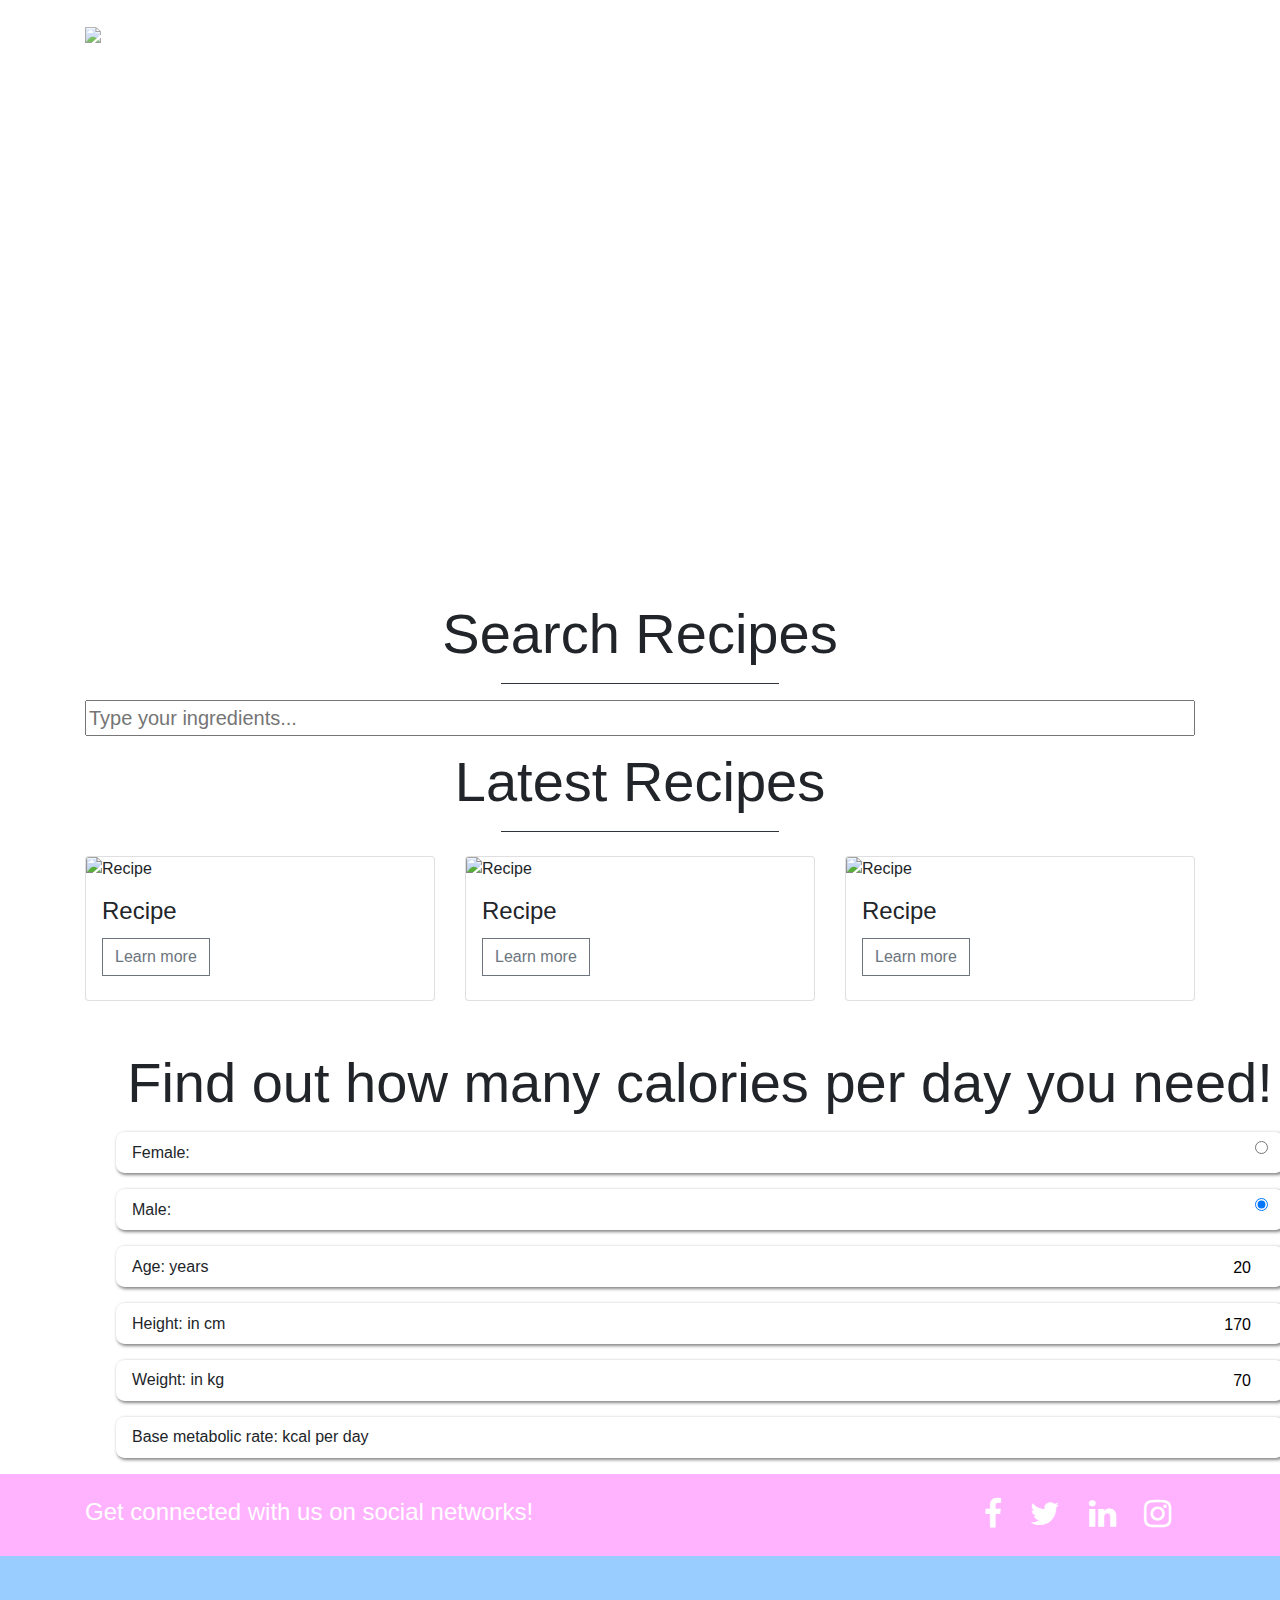
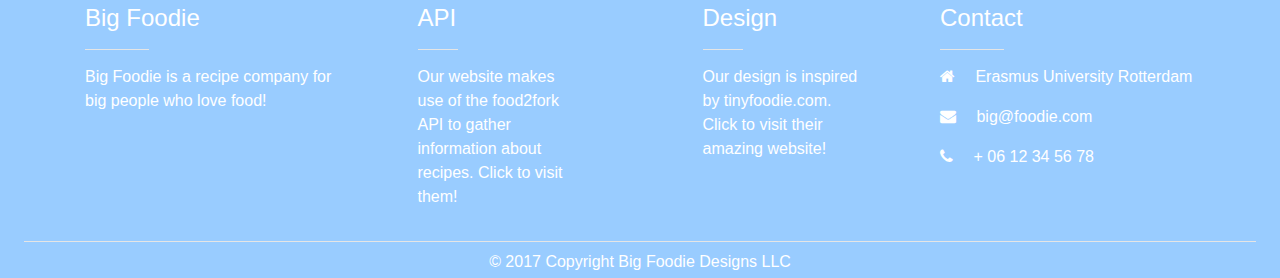
==== index.html @ 845ff768 "added some IDs" ====
<!doctype html>
<html lang="en">
  <head>
    <title>Bigfoodie</title>
    <!-- Required meta tags -->
    <meta charset="utf-8">
    <meta name="viewport" content="width=device-width, initial-scale=1, shrink-to-fit=no">

    <!-- Bootstrap CSS -->
    <link rel="stylesheet" href="https://maxcdn.bootstrapcdn.com/bootstrap/4.0.0-beta.2/css/bootstrap.min.css">
    <link href="group.css" rel="stylesheet">
    <link rel="icon" type="image/png" href="https://freeiconshop.com/wp-content/uploads/edd/food-outline.png"/>
    <link href='https://fonts.googleapis.com/css?family=Petit Formal Script' rel='stylesheet'>
    <link href='https://fonts.googleapis.com/css?family=Julius Sans One' rel='stylesheet'>
    <script   src="https://code.jquery.com/jquery-3.2.1.js"   integrity="sha256-DZAnKJ/6XZ9si04Hgrsxu/8s717jcIzLy3oi35EouyE="   crossorigin="anonymous"></script>
    <script src="https://cdnjs.cloudflare.com/ajax/libs/popper.js/1.12.3/umd/popper.min.js" integrity="sha384-vFJXuSJphROIrBnz7yo7oB41mKfc8JzQZiCq4NCceLEaO4IHwicKwpJf9c9IpFgh" crossorigin="anonymous"></script>
    <script src="https://maxcdn.bootstrapcdn.com/bootstrap/4.0.0-beta.2/js/bootstrap.min.js" integrity="sha384-alpBpkh1PFOepccYVYDB4do5UnbKysX5WZXm3XxPqe5iKTfUKjNkCk9SaVuEZflJ" crossorigin="anonymous"></script>
    <script src="javascript1.js"></script>
</head>

<body>
  <header id="sticky-header">
    <div class="main-menu-area">
      <div class="container">
        <div class="row">
          <div class="col-md-3">
            <div class="logo">
              <img src="https://cdn0.iconfinder.com/data/icons/kameleon-free-pack-rounded/110/Food-Dome-512.png">
              <a-href="#">BigFoodie</a>
            </div>
          </div>
        <div class="col-md-9">
          <div class="main-menu text-right">
            <nav>
              <ul class="navigation">
                <li><a href="#home">Home</a></li>
                <li><a href="#mix">Find your mix</a></li>
                <li><a href="explore.html">Explore</a></li>
                <li><a href="contacts_edit.html">Contact</a></li>
              </ul>
            </nav>
          </div>
        </div>
      </div>
    </div>
  </div>
  </header>

 <div class="view intro hm-purple-light" style="height: 600px;"></div>

 <div class="container pb-4" id="mix">
  <h3 class="display-4 text-center">Search Recipes</h3>
  <hr class="bg-dark w-25">
    <p class="lead text-center">
      <input type="text" id="searchform" name="search" placeholder="Type your ingredients...">
    </p>
 </div>

      <!-- Card -->
      <div class="container container mt-4 mb-5">
        <h3 class="display-4 text-center"> Latest Recipes </h3>
        <hr class="bg-dark mb-4 w-25">
        <div class="row">
            <div class="col-md-4">
                <div class="card">
                    <img class="card-img-top" id="card1img" src="https://dummyimage.com/350x250/c7c7c7/000.png" alt="Recipe">
                    <div class="card-block p-3">
                        <h4 class="card-title" id="card1name">Recipe</h4>
                        <a href="#" class="btn btn-outline-secondary rounded-0 mb-2" id="card1link">Learn more</a>
                    </div>
                </div>
            </div>
            <div class="col-md-4">
              <div class="card">
                  <img class="card-img-top" id="card2img" src="https://dummyimage.com/350x250/c7c7c7/000.png" alt="Recipe">
                  <div class="card-block p-3">
                      <h4 class="card-title" id="card2name">Recipe</h4>
                      <a href="#" class="btn btn-outline-secondary rounded-0 mb-2" id="card2link">Learn more</a>
                  </div>
              </div>
            </div>
            <div class="col-md-4">
              <div class="card">
                  <img class="card-img-top" id="card3img" src="https://dummyimage.com/350x250/c7c7c7/000.png" alt="Recipe">
                  <div class="card-block p-3">
                      <h4 class="card-title" id="card3name">Recipe</h4>
                      <a href="#" class="btn btn-outline-secondary rounded-0 mb-2" id="card3link">Learn more</a>
                  </div>
              </div>
            </div>
        </div>
    </div>

      <!-- Calories counter form -->
  <div class="counter">
   <h3 class="display-4 text-center"> Find out how many calories per day you need! </h3>
   <label>Female:
     <input id="female" type="radio" name="gender" onchange="calsPerDay()">
   </label>
  <label>Male:
    <input id="male" type="radio" name="gender" onchange="calsPerDay()" checked>
  </label>
  <label>Age:
    <input id="age" type="number" oninput="calsPerDay()" value="20">
  years
  </label>
  <label>Height:
    <input id="height" type="number" oninput="calsPerDay()" value="170">
  in cm
  </label>
  <label>Weight:
    <input id="weight" type="number" oninput="calsPerDay()" value="70">
  in kg
  </label>
  <label>
    Base metabolic rate: <span id="totalCals"></span> kcal per day
  </label>
</div>



      <!-- Footer -->
      <footer class="footer text-white">

          <!-- Social Icons -->
          <div id="socialmedia">
              <div class="container">
                  <div class="row py-4">
                      <div class="col-md-6 col-lg-7">
                          <h4 class="mb-0">Get connected with us on social networks!</h4>
                      </div>
                      <!-- These are the logos from Font Awesome, which can be found in the css-file -->
                      <div class="col-md-6 col-lg-5 text-right">
                          <a href="https://www.facebook.com"><i class="fa fa-facebook mr-lg-4 fa-2x"></i></a> <!-- mr-lg-4 is for nice looking spacing in a large browser, fa-2x is size of the logo -->
                          <a href="https://www.twitter.com"><i class="fa fa-twitter mr-lg-4 fa-2x"> </i></a>
                          <a href="https://www.linkedin.com"><i class="fa fa-linkedin mr-lg-4 fa-2x"> </i></a>
                          <a href="https://www.instagram.com"><i class="fa fa-instagram mr-lg-4 fa-2x"> </i></a>
                      </div>
                  </div>
              </div>
          </div>
          <!-- Social Icons -->

          <!-- Footer Links -->
          <div class="container pt-5 pb-2" id="footer">
              <div class="row">

                  <div class="col-md-3 col-lg-4 col-xl-3">
                      <h4>Big Foodie</h4>
                      <hr class="bg-white mb-2 mt-0 d-inline-block mx-auto w-25">
                      <p>
                          Big Foodie is a recipe company for big people who love food!
                      </p>
                  </div>

                  <div class="col-md-2 col-lg-2 col-xl-2 mx-auto">
                      <h4>API</h4>
                      <hr class="bg-white mb-2 mt-0 d-inline-block mx-auto w-25">
                      <p><a href="https://www.food2fork.com" class="text-white">Our website makes use of the food2fork API to gather information about recipes. Click to visit them!</a></p>

                  </div>

                  <div class="col-md-3 col-lg-2 col-xl-2 mx-auto">
                      <h4>Design</h4>
                      <hr class="bg-white mb-2 mt-0 d-inline-block mx-auto w-25">
                      <p><a href="https://www.tinyfoodie.com" class="text-white">Our design is inspired by tinyfoodie.com. Click to visit their amazing website!</a></p>
                  </div>

                  <div class="col-md-4 col-lg-3 col-xl-3">
                      <h4>Contact</h4>
                      <hr class="bg-white mb-2 mt-0 d-inline-block mx-auto w-25">
                      <p><i class="fa fa-home mr-3"></i> Erasmus University Rotterdam</p>
                      <p><i class="fa fa-envelope mr-3"></i> big@foodie.com</p>
                      <p><i class="fa fa-phone mr-3"></i> + 06 12 34 56 78</p>
                  </div>

              </div>
          </div>
          <!-- Footer Links-->

          <hr class="bg-white mx-4 mt-2 mb-1">

          <!-- Copyright-->
          <div class="container-fluid">
              <p class="text-center m-0 py-1">
                  © 2017 Copyright Big Foodie Designs LLC
              </p>
          </div>
          <!-- Copyright -->

      </footer>
      <!-- Footer -->

  <script src="https://code.jquery.com/jquery-3.2.1.js"></script>
  <script src="https://cdnjs.cloudflare.com/ajax/libs/popper.js/1.12.3/umd/popper.min.js"></script>
  <script src="https://maxcdn.bootstrapcdn.com/bootstrap/4.0.0-beta.2/js/bootstrap.min.js"></script>
  <script src="group.js"></script>
</body>
</html>
---- group.css ----
@import url('https://maxcdn.bootstrapcdn.com/font-awesome/4.6.0/css/font-awesome.min.css');

.view {
background: url("https://images.unsplash.com/photo-1486427944299-d1955d23e34d?auto=format&fit=crop&w=1050&q=60&ixid=dW5zcGxhc2guY29tOzs7Ozs%3D")no-repeat center center;
background-size: cover;
}


.top-nav-collapse {
background-color: #ffb5f6;
}

.navbar {
background-color: #ffb5f6;
}

#searchform {
  width: 100%;
}

#socialmedia {
  background-color: #ffb3ff;
}

.footer {
  background-color: #99ccff;
}

.fa {
  color: white;
}

header {
  left:0;
  position: absolute;
  top: 0;
  width: 100%;
  z-index: 11;
}

.logo {
margin-top: 25px;
transition: all 0.3s ease 0s;
font-family: 'Julius Sans One';font-size: 25px;
color: white
}

.logo img {
  width: 50px;
  height: auto;
  opacity: 0.8;
  margin-bottom: 15px;
}

.sticky .logo {
margin-top: 16px;
font-size: 25px;
color :black;
opacity: 0.8;
}

.sticky.logo a {
  color: #444444;
  display:inline-block;
  font-size: 30px;
  font-weight: 700;
  text-transform:uppercase;
}

.main-menu ul li{
  display: inline-block;
  font-family: 'Julius Sans One';font-size: 15px;
  margin-top: 20px;
}

.main-menu ul li:hover {
    background-color: #cceeff ;
    opacity: 0.9;
}

.main-menu ul li a{
  color: white ;
  display: block;
  font-weight: 700;
  padding: 30px 20px;
  text-transform: uppercase;
}

header.sticky {
  background: rgba(255, 255, 255, 0.5) none repeat scroll 0 0;
  position: fixed;
}

.sticky .main-menu ul li a{
  padding: 15px 20px;
  color: black;
  opacity: 0.9;
}

.searchbox_1{
background-color: #fffbf8;
padding:13px;
width:335px;
margin: 100px auto;
-webkit-box-sizing:border-box;
-moz-box-sizing:border-box;
box-sizing:border-box;
border-radius:6px;
-webkit-box-shadow:
0 2px 4px 0 rgba(72, 72, 72, 0.83),
0 10px 15px 0 rgba(126, 126, 126, 0.12),
0 -2px 6px 1px rgba(199, 199, 199, 0.55) inset,
0 2px 4px 2px rgba(255, 255, 255, 0.83) inset;
-moz-box-shadow:
0 2px 4px 0 rgba(72, 72, 72, 0.83),
0 10px 15px 0 rgba(126, 126, 126, 0.12),
0 -2px 6px 1px rgba(199, 199, 199, 0.55) inset,
0 2px 4px 2px rgba(255, 255, 255, 0.83) inset;
box-shadow:
0 2px 4px 0 rgba(72, 72, 72, 0.83),
0 10px 15px 0 rgba(126, 126, 126, 0.12),
0 -2px 6px 1px rgba(199, 199, 199, 0.55) inset,
0 2px 4px 2px rgba(255, 255, 255, 0.83) inset;
}
.search_1{
width:250px;
height:30px;
padding-left:15px;
border-radius:6px;
border:none;
color:#0F0D0D;;
font-weight:500;
background-color:#E2EFF7;;
-webkit-box-shadow:
0 -2px 2px 0 rgba(199, 199, 199, 0.55),
0 1px 1px 0 #fff,
0 2px 2px 1px #fafafa,
0 2px 4px 0 #b2b2b2 inset,
0 -1px 1px 0 #f2f2f2 inset,
0 15px 15px 0 rgba(41, 41, 41, 0.09) inset;
-moz-box-shadow:
0 -2px 2px 0 rgba(199, 199, 199, 0.55),
0 1px 1px 0 #fff,
0 2px 2px 1px #fafafa,
0 2px 4px 0 #b2b2b2 inset,
0 -1px 1px 0 #f2f2f2 inset,
0 15px 15px 0 rgba(41, 41, 41, 0.09) inset;
box-shadow:
0 -2px 2px 0 rgba(199, 199, 199, 0.55),
0 1px 1px 0 #fff,
0 2px 2px 1px #fafafa,
0 2px 4px 0 #b2b2b2 inset,
0 -1px 1px 0 #f2f2f2 inset,
0 15px 15px 0 rgba(41, 41, 41, 0.09) inset;
}
.submit_1{
width:35px;
height:30px;
background-image:url(img/search-btn.png);
background-repeat: no-repeat;
background-position: 17px 2px;
background-color:transparent;
-webkit-background-size:20px 20px;
background-size:20px 20px;
border:none;
cursor:pointer;
}
.search_1:focus{
outline:0;
}

label {
  display: block;
  box-shadow: 0.1em 0.1em 0.2em #888;
  margin: 1em;
  border-radius: 1ex;
  padding: 1ex 1em;
}
input[type=number] {
  text-align: right;
  border: none;
}
input {
  float: right;
}
span {
  font-weight: bold;
}
.counter {
  align-self: center;
  width: 1200px;
  margin-left: 100px;
}
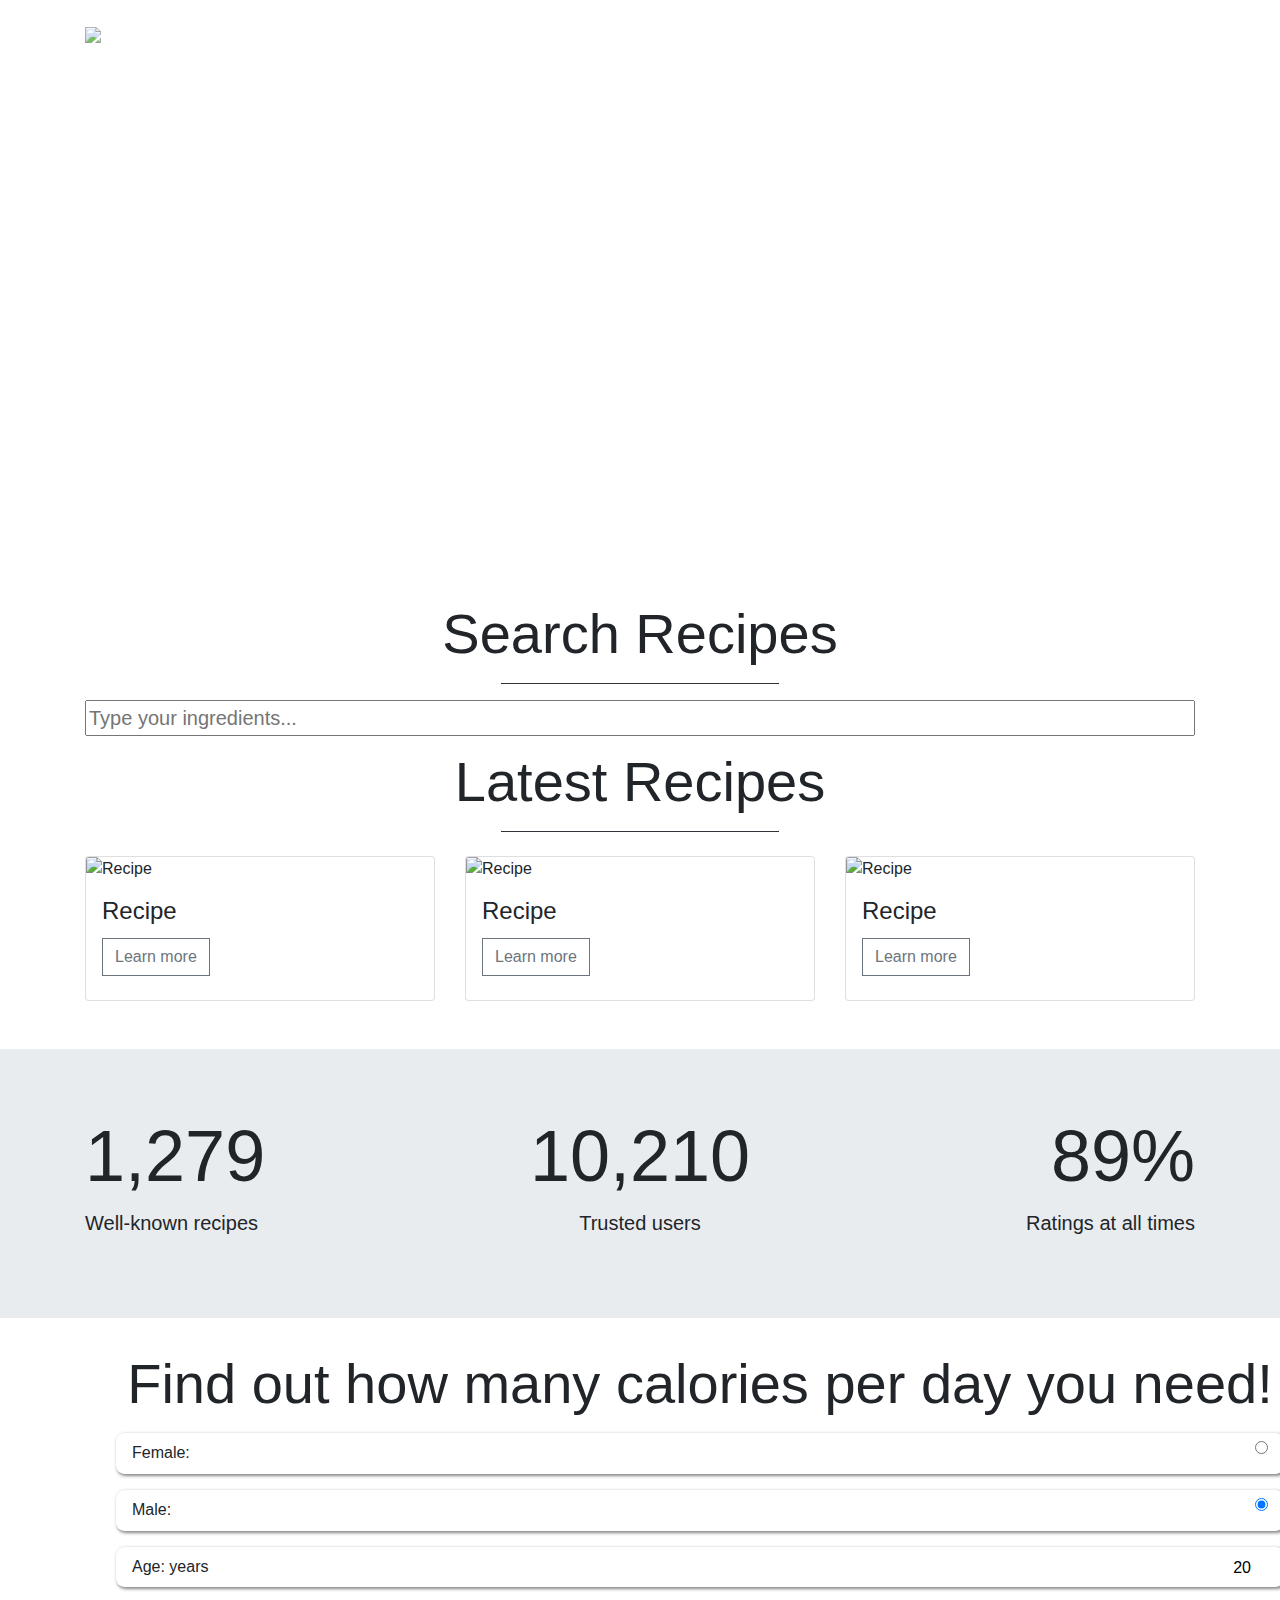
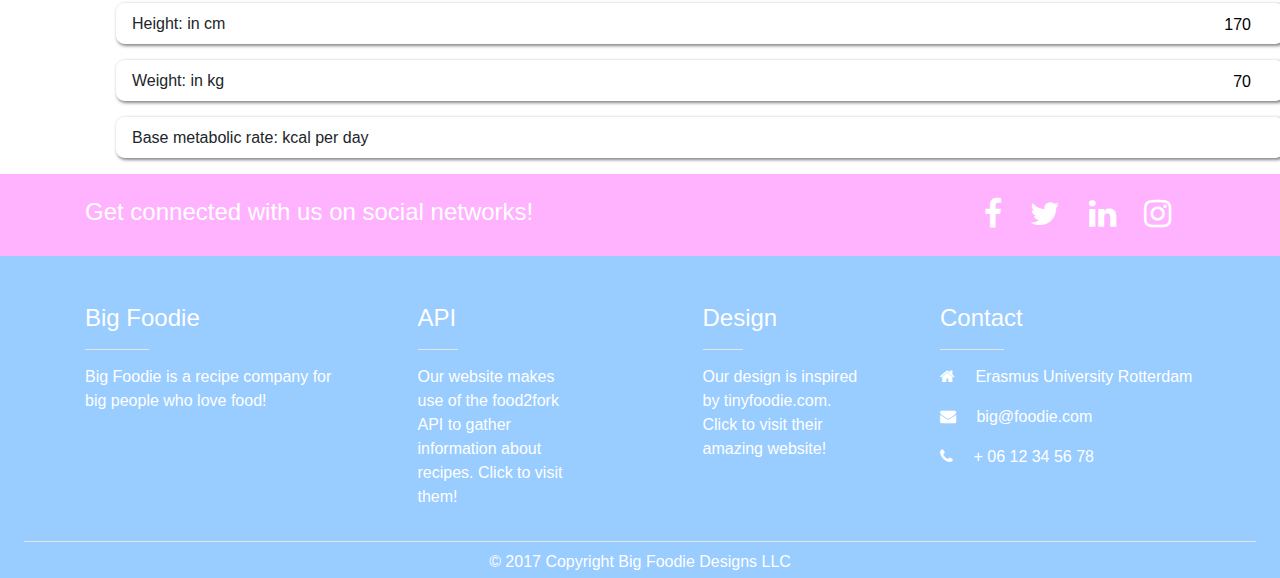
==== commit e1f08ce4: "added jumbotron" ====
--- a/index.html
+++ b/index.html
@@ -90,6 +90,29 @@
             </div>
         </div>
     </div>
+
+    <!--Jumbotron-->
+    <div id=jumbotron1>
+    <div class="jumbotron jumbotron-fluid" background="https://images.unsplash.com/photo-1499125650409-2c437d5cca77?auto=format&fit=crop&w=889&q=80&ixid=dW5zcGxhc2guY29tOzs7Ozs%3D">
+      <div class="container">
+      <div class="row">
+      <div class="col-md-4 text-left">
+        <h1 class="display-3">1,279</h1>
+        <p class="lead">Well-known recipes</p>
+      </div>
+      <div class="col-md-4 text-center">
+        <h1 class="display-3">10,210</h1>
+        <p class="lead">Trusted users</p>
+      </div>
+      <div class="col-md-4 text-right">
+        <h1 class="display-3">89%</h1>
+        <p class="lead">Ratings at all times</p>
+      </div>
+    </div>
+    </div>
+    </div>
+    </div>
+    <!--Jumbotron-->
 
       <!-- Calories counter form -->
   <div class="counter">
--- a/group.css
+++ b/group.css
@@ -191,3 +191,11 @@
   width: 1200px;
   margin-left: 100px;
 }
+
+.jumbotron {
+    background-image: url("https://orig00.deviantart.net/2a6c/f/2012/224/0/e/pink_and_blue_background_by_hay123lin-d5assw5.png");
+    background-repeat: no-repeat;
+   background-position: center;
+   -webkit-background-size: cover;
+   background-size: cover;
+}
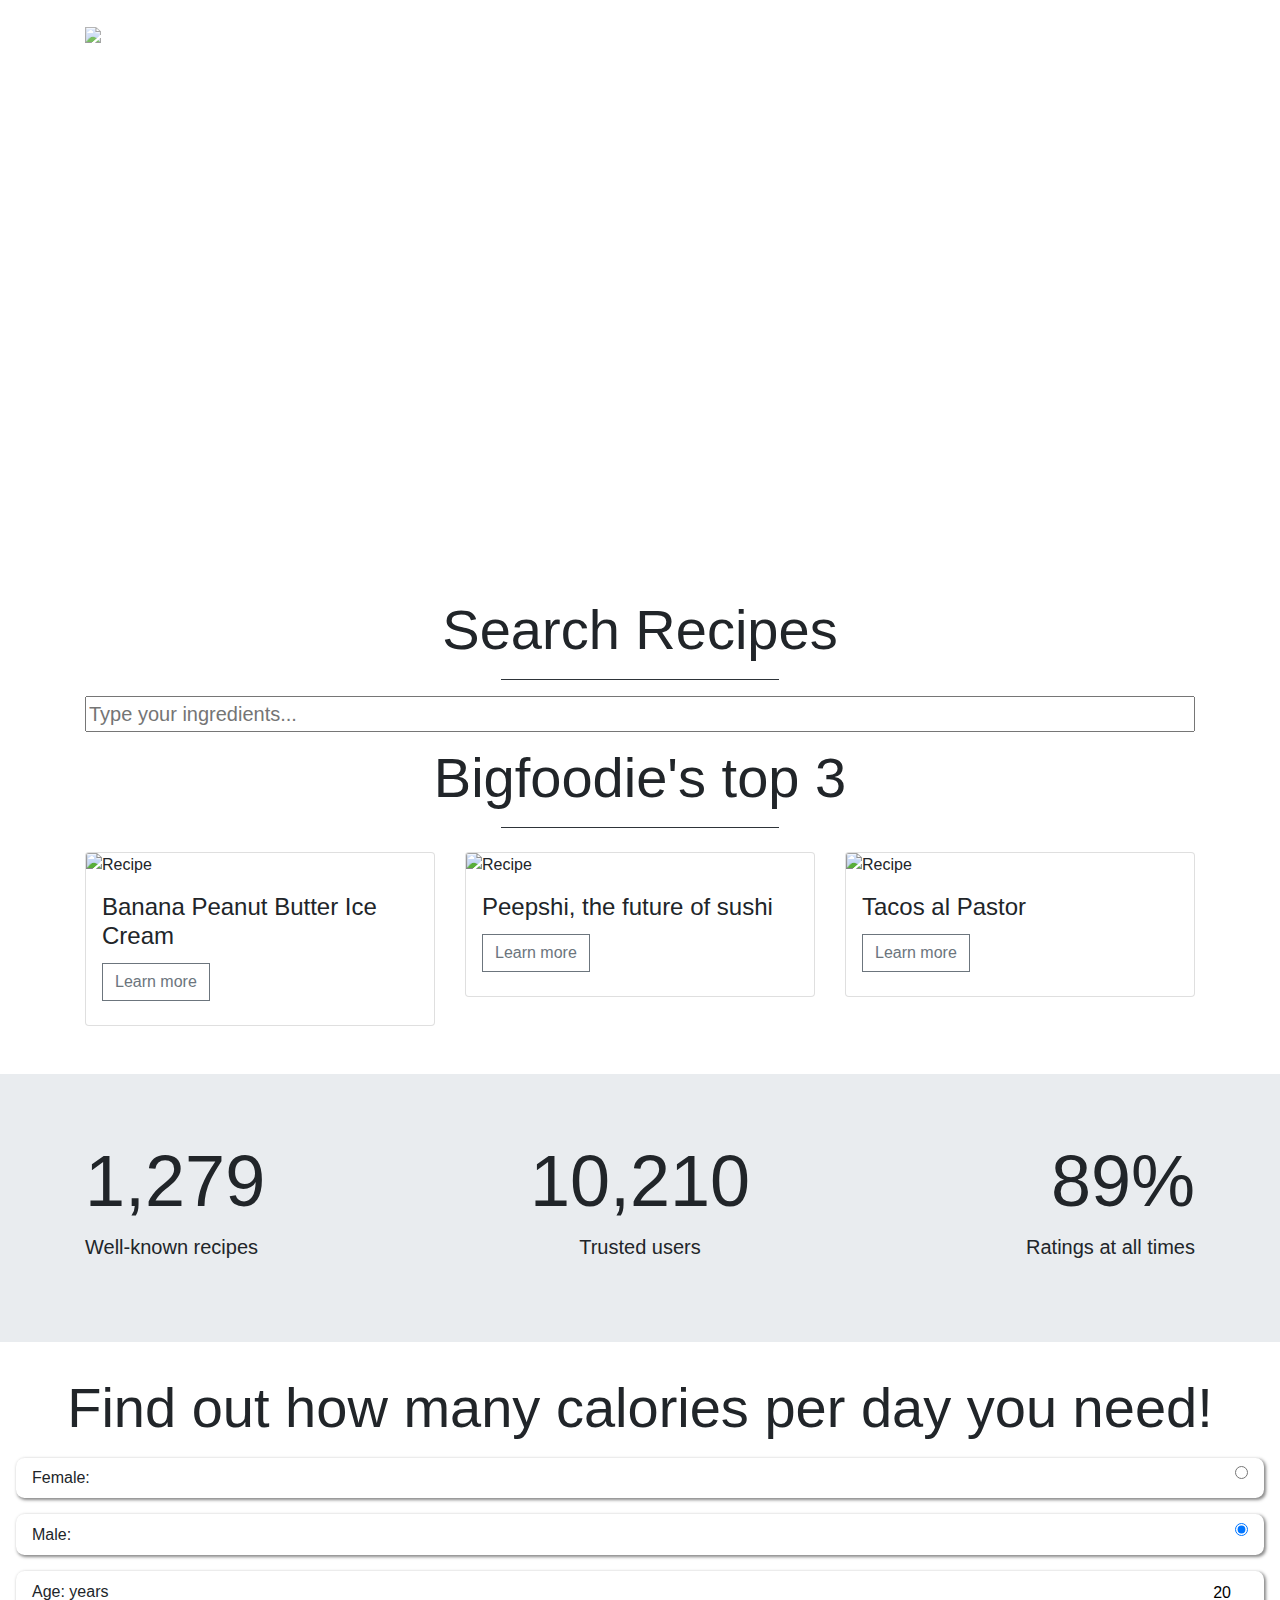
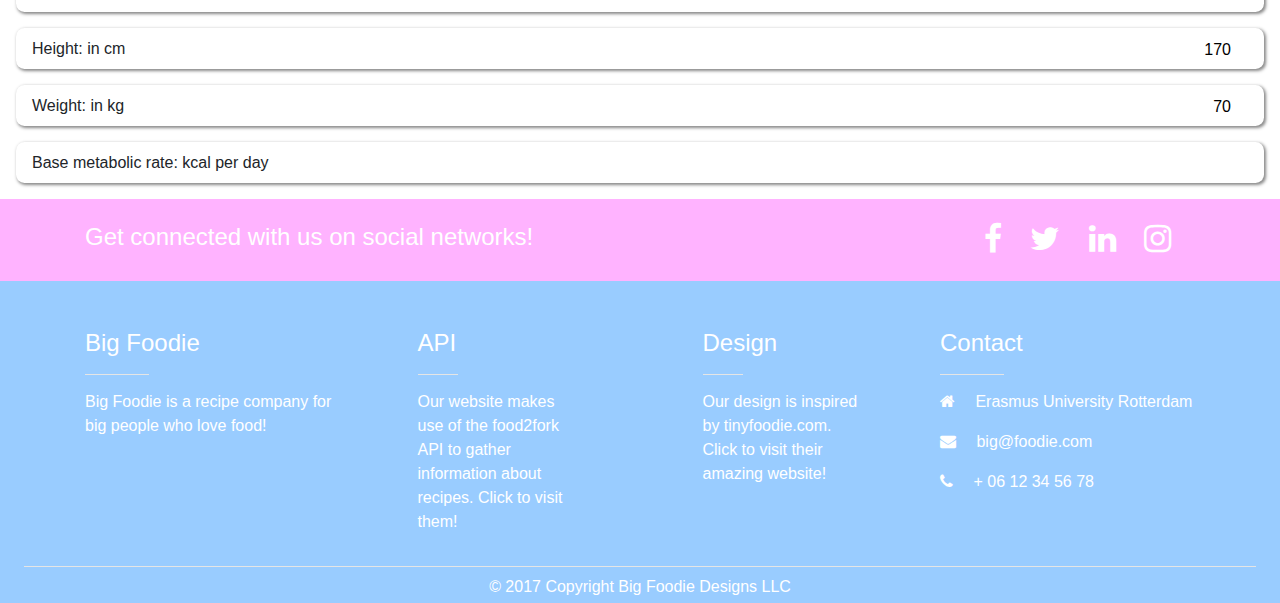
==== commit acf8e9b1: "Latest" ====
--- a/index.html
+++ b/index.html
@@ -46,7 +46,8 @@
   </div>
   </header>
 
- <div class="view intro hm-purple-light" style="height: 600px;"></div>
+ <div class="view intro hm-purple-light" style="height: 500px;"></div>
+ <br><br><br><br>
 
  <div class="container pb-4" id="mix">
   <h3 class="display-4 text-center">Search Recipes</h3>
@@ -58,33 +59,33 @@
 
       <!-- Card -->
       <div class="container container mt-4 mb-5">
-        <h3 class="display-4 text-center"> Latest Recipes </h3>
+        <h3 class="display-4 text-center"> Bigfoodie's top 3 </h3>
         <hr class="bg-dark mb-4 w-25">
         <div class="row">
             <div class="col-md-4">
                 <div class="card">
-                    <img class="card-img-top" id="card1img" src="https://dummyimage.com/350x250/c7c7c7/000.png" alt="Recipe">
+                    <img class="card-img-top" id="card1img" src="http://static.food2fork.com/bananapeanutbuttericecream5c16d.jpg" alt="Recipe">
                     <div class="card-block p-3">
-                        <h4 class="card-title" id="card1name">Recipe</h4>
-                        <a href="#" class="btn btn-outline-secondary rounded-0 mb-2" id="card1link">Learn more</a>
+                        <h4 class="card-title" id="card1name">Banana Peanut Butter Ice Cream</h4>
+                        <a href="http://food2fork.com/view/TwoIngredient_Banana_Peanut_Butter_Ice_Cream/54489" class="btn btn-outline-secondary rounded-0 mb-2" id="card1link">Learn more</a>
                     </div>
                 </div>
             </div>
             <div class="col-md-4">
               <div class="card">
-                  <img class="card-img-top" id="card2img" src="https://dummyimage.com/350x250/c7c7c7/000.png" alt="Recipe">
+                  <img class="card-img-top" id="card2img" src="http://static.food2fork.com/22100331peepshiprimarydb4a.jpg" alt="Recipe">
                   <div class="card-block p-3">
-                      <h4 class="card-title" id="card2name">Recipe</h4>
-                      <a href="#" class="btn btn-outline-secondary rounded-0 mb-2" id="card2link">Learn more</a>
+                      <h4 class="card-title" id="card2name">Peepshi, the future of sushi</h4>
+                      <a href="http://food2fork.com/view/How_to_Make_Peepshi__Peeps_Sushi/367438" class="btn btn-outline-secondary rounded-0 mb-2" id="card2link">Learn more</a>
                   </div>
               </div>
             </div>
             <div class="col-md-4">
               <div class="card">
-                  <img class="card-img-top" id="card3img" src="https://dummyimage.com/350x250/c7c7c7/000.png" alt="Recipe">
+                  <img class="card-img-top" id="card3img" src="http://static.food2fork.com/29554_tacos_al_pastor_2_620aecf.jpg" alt="Recipe">
                   <div class="card-block p-3">
-                      <h4 class="card-title" id="card3name">Recipe</h4>
-                      <a href="#" class="btn btn-outline-secondary rounded-0 mb-2" id="card3link">Learn more</a>
+                      <h4 class="card-title" id="card3name">Tacos al Pastor</h4>
+                      <a href="http://food2fork.com/view/Tacos_al_Pastor_Recipe/c5991a" class="btn btn-outline-secondary rounded-0 mb-2" id="card3link">Learn more</a>
                   </div>
               </div>
             </div>
--- a/group.css
+++ b/group.css
@@ -188,8 +188,7 @@
 }
 .counter {
   align-self: center;
-  width: 1200px;
-  margin-left: 100px;
+  width: 100%;
 }
 
 .jumbotron {
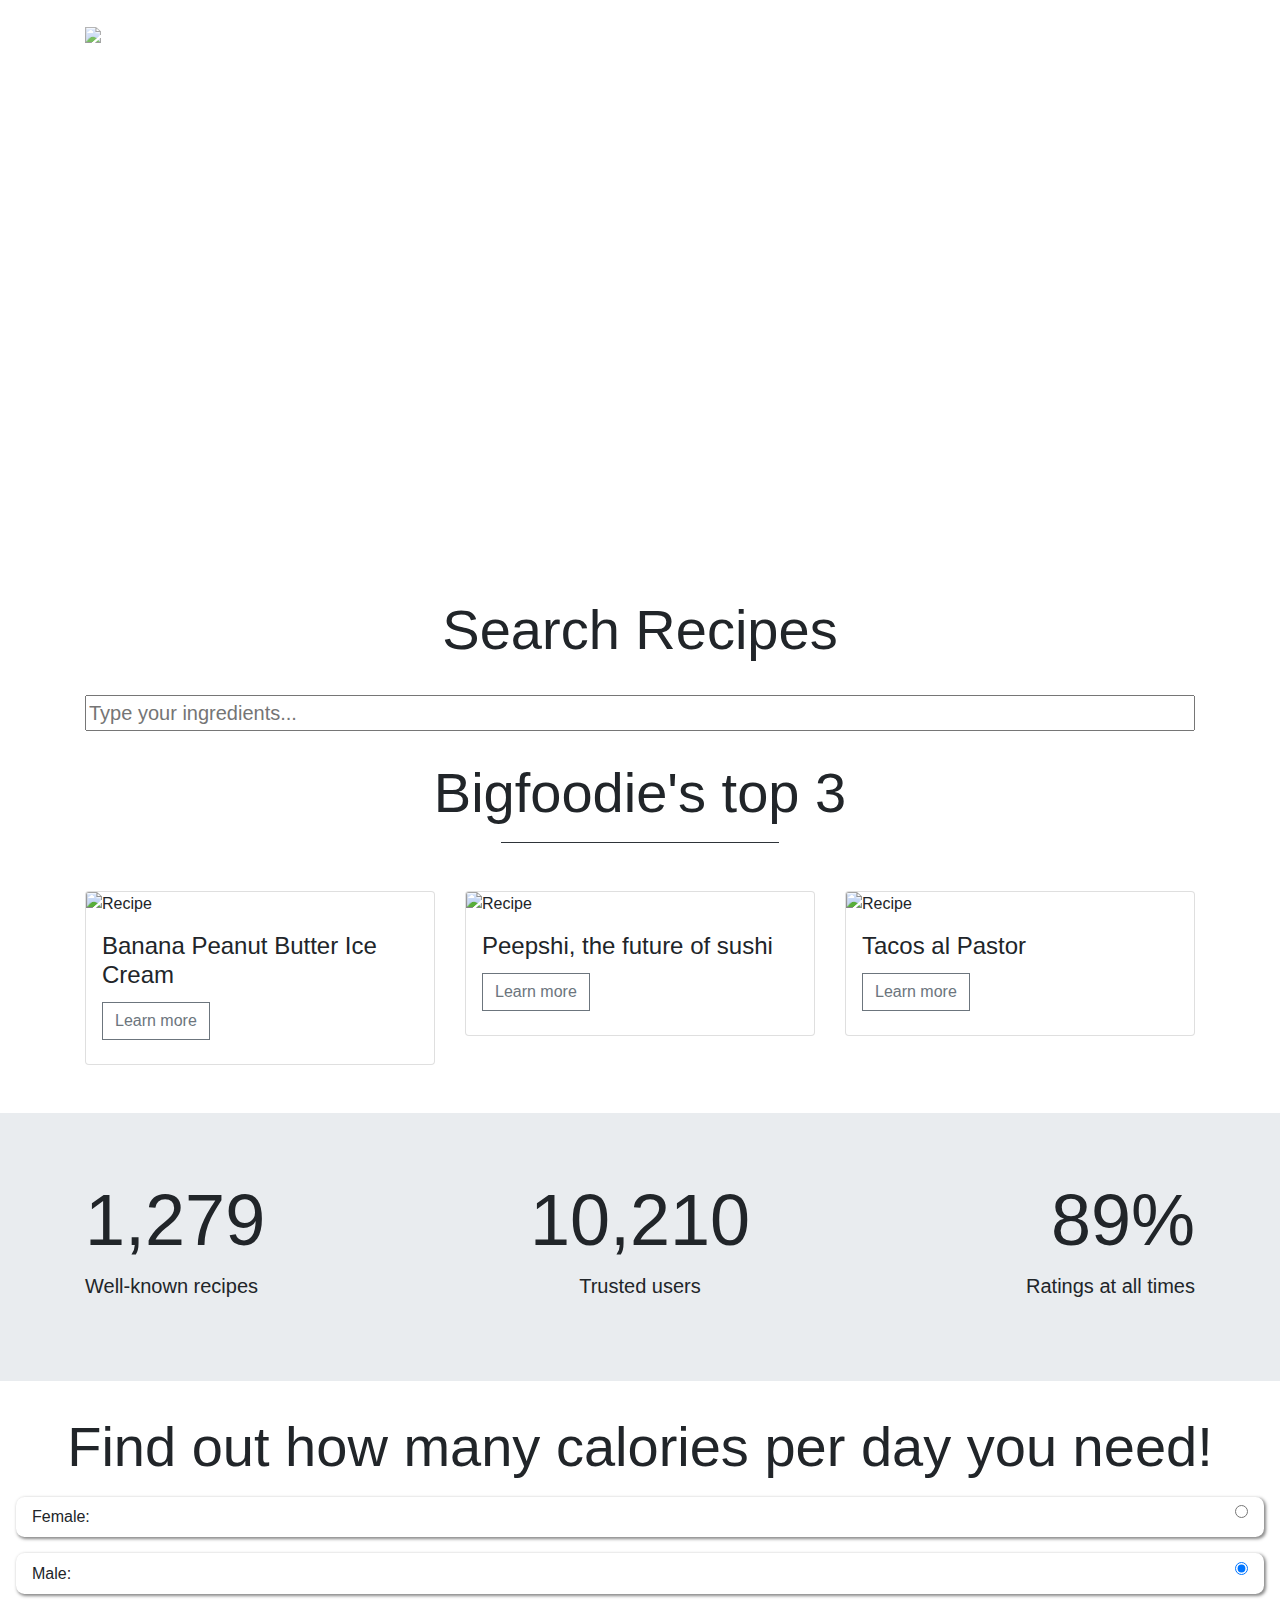
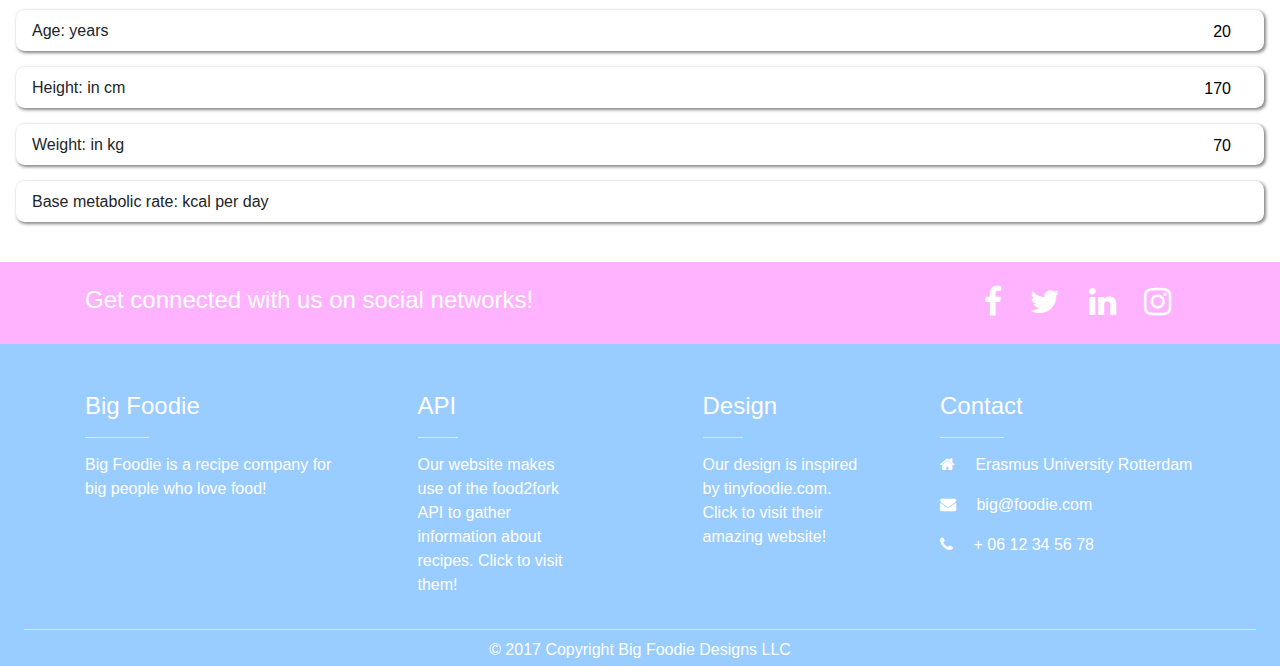
==== commit c92afc31: "Changes" ====
--- a/index.html
+++ b/index.html
@@ -34,7 +34,6 @@
             <nav>
               <ul class="navigation">
                 <li><a href="#home">Home</a></li>
-                <li><a href="#mix">Find your mix</a></li>
                 <li><a href="explore.html">Explore</a></li>
                 <li><a href="contacts_edit.html">Contact</a></li>
               </ul>
@@ -51,7 +50,7 @@
 
  <div class="container pb-4" id="mix">
   <h3 class="display-4 text-center">Search Recipes</h3>
-  <hr class="bg-dark w-25">
+  <br>
     <p class="lead text-center">
       <input type="text" id="searchform" name="search" placeholder="Type your ingredients...">
     </p>
@@ -61,6 +60,7 @@
       <div class="container container mt-4 mb-5">
         <h3 class="display-4 text-center"> Bigfoodie's top 3 </h3>
         <hr class="bg-dark mb-4 w-25">
+        <br>
         <div class="row">
             <div class="col-md-4">
                 <div class="card">
@@ -141,7 +141,7 @@
   </label>
 </div>
 
-
+<br>
 
       <!-- Footer -->
       <footer class="footer text-white">
--- a/group.css
+++ b/group.css
@@ -97,78 +97,6 @@
   opacity: 0.9;
 }
 
-.searchbox_1{
-background-color: #fffbf8;
-padding:13px;
-width:335px;
-margin: 100px auto;
--webkit-box-sizing:border-box;
--moz-box-sizing:border-box;
-box-sizing:border-box;
-border-radius:6px;
--webkit-box-shadow:
-0 2px 4px 0 rgba(72, 72, 72, 0.83),
-0 10px 15px 0 rgba(126, 126, 126, 0.12),
-0 -2px 6px 1px rgba(199, 199, 199, 0.55) inset,
-0 2px 4px 2px rgba(255, 255, 255, 0.83) inset;
--moz-box-shadow:
-0 2px 4px 0 rgba(72, 72, 72, 0.83),
-0 10px 15px 0 rgba(126, 126, 126, 0.12),
-0 -2px 6px 1px rgba(199, 199, 199, 0.55) inset,
-0 2px 4px 2px rgba(255, 255, 255, 0.83) inset;
-box-shadow:
-0 2px 4px 0 rgba(72, 72, 72, 0.83),
-0 10px 15px 0 rgba(126, 126, 126, 0.12),
-0 -2px 6px 1px rgba(199, 199, 199, 0.55) inset,
-0 2px 4px 2px rgba(255, 255, 255, 0.83) inset;
-}
-.search_1{
-width:250px;
-height:30px;
-padding-left:15px;
-border-radius:6px;
-border:none;
-color:#0F0D0D;;
-font-weight:500;
-background-color:#E2EFF7;;
--webkit-box-shadow:
-0 -2px 2px 0 rgba(199, 199, 199, 0.55),
-0 1px 1px 0 #fff,
-0 2px 2px 1px #fafafa,
-0 2px 4px 0 #b2b2b2 inset,
-0 -1px 1px 0 #f2f2f2 inset,
-0 15px 15px 0 rgba(41, 41, 41, 0.09) inset;
--moz-box-shadow:
-0 -2px 2px 0 rgba(199, 199, 199, 0.55),
-0 1px 1px 0 #fff,
-0 2px 2px 1px #fafafa,
-0 2px 4px 0 #b2b2b2 inset,
-0 -1px 1px 0 #f2f2f2 inset,
-0 15px 15px 0 rgba(41, 41, 41, 0.09) inset;
-box-shadow:
-0 -2px 2px 0 rgba(199, 199, 199, 0.55),
-0 1px 1px 0 #fff,
-0 2px 2px 1px #fafafa,
-0 2px 4px 0 #b2b2b2 inset,
-0 -1px 1px 0 #f2f2f2 inset,
-0 15px 15px 0 rgba(41, 41, 41, 0.09) inset;
-}
-.submit_1{
-width:35px;
-height:30px;
-background-image:url(img/search-btn.png);
-background-repeat: no-repeat;
-background-position: 17px 2px;
-background-color:transparent;
--webkit-background-size:20px 20px;
-background-size:20px 20px;
-border:none;
-cursor:pointer;
-}
-.search_1:focus{
-outline:0;
-}
-
 label {
   display: block;
   box-shadow: 0.1em 0.1em 0.2em #888;
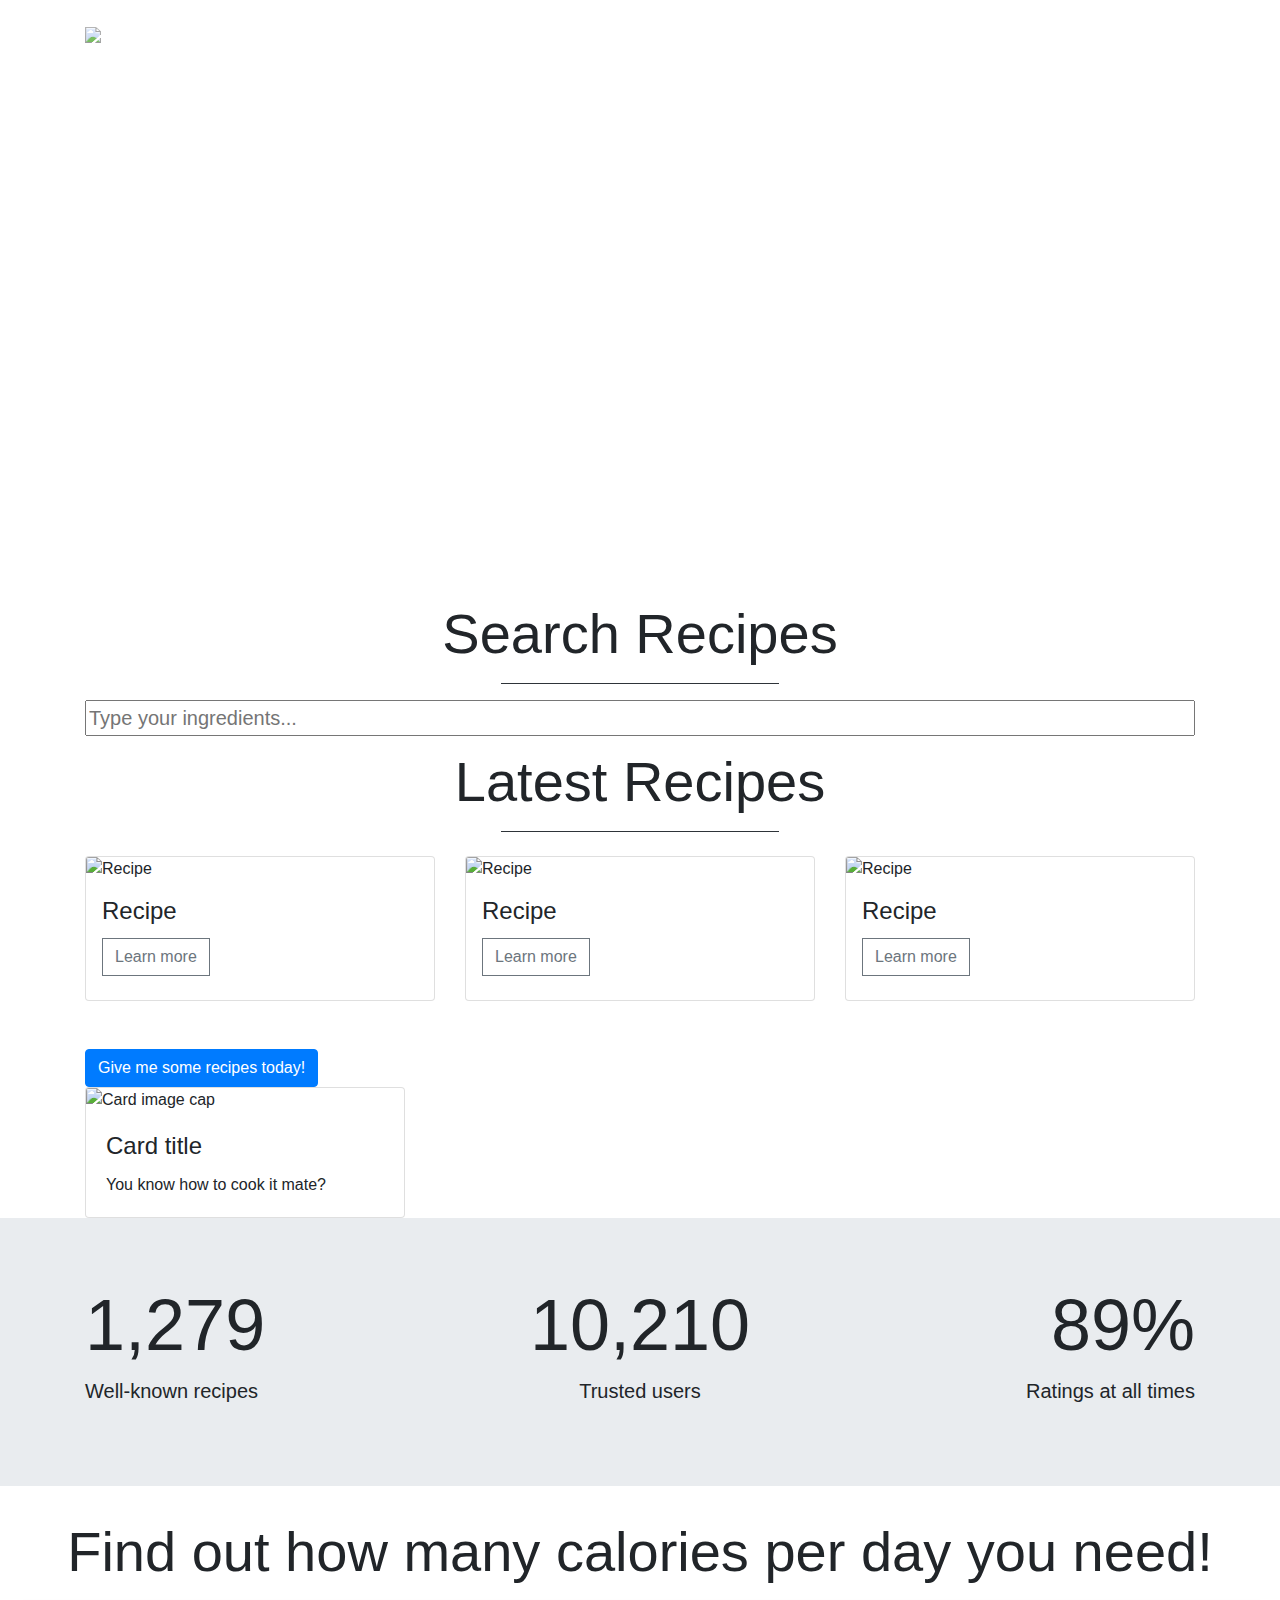
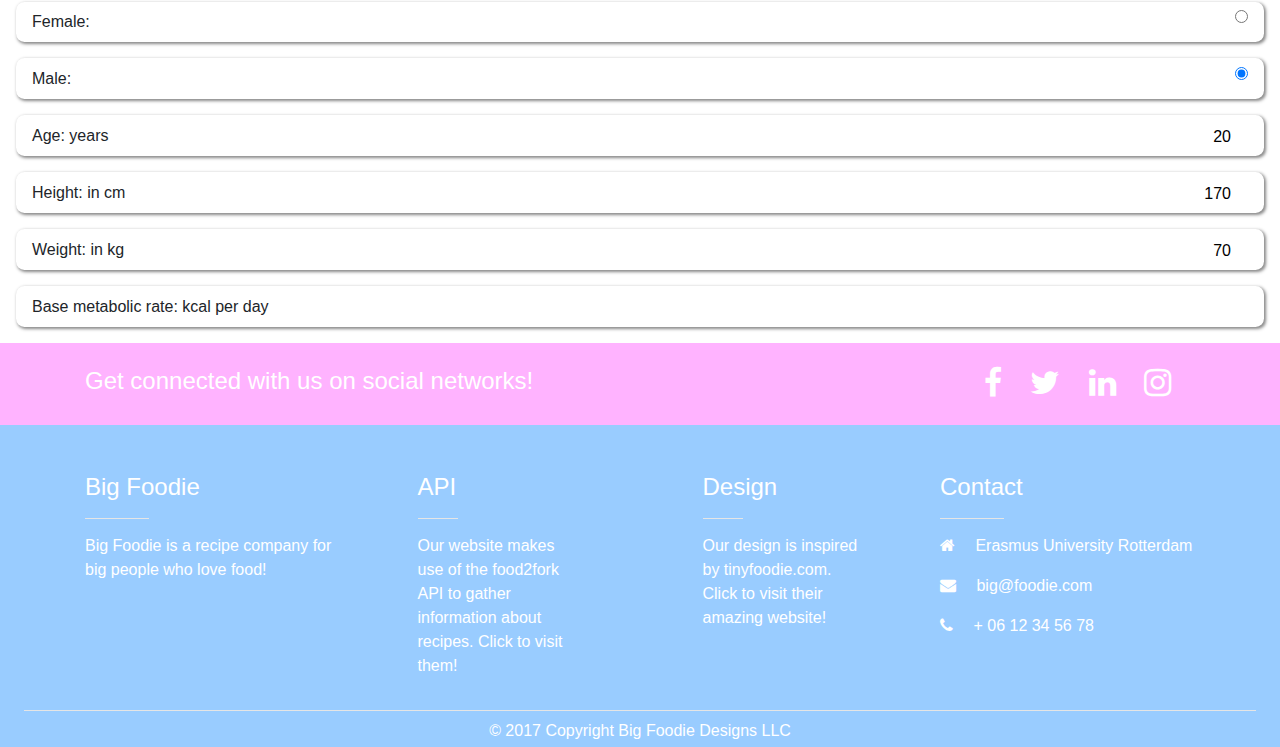
==== commit 35de210e: "2nd endpoint" ====
--- a/index.html
+++ b/index.html
@@ -34,6 +34,7 @@
             <nav>
               <ul class="navigation">
                 <li><a href="#home">Home</a></li>
+                <li><a href="#mix">Find your mix</a></li>
                 <li><a href="explore.html">Explore</a></li>
                 <li><a href="contacts_edit.html">Contact</a></li>
               </ul>
@@ -45,12 +46,11 @@
   </div>
   </header>
 
- <div class="view intro hm-purple-light" style="height: 500px;"></div>
- <br><br><br><br>
+ <div class="view intro hm-purple-light" style="height: 600px;"></div>
 
  <div class="container pb-4" id="mix">
   <h3 class="display-4 text-center">Search Recipes</h3>
-  <br>
+  <hr class="bg-dark w-25">
     <p class="lead text-center">
       <input type="text" id="searchform" name="search" placeholder="Type your ingredients...">
     </p>
@@ -58,39 +58,51 @@
 
       <!-- Card -->
       <div class="container container mt-4 mb-5">
-        <h3 class="display-4 text-center"> Bigfoodie's top 3 </h3>
+        <h3 class="display-4 text-center"> Latest Recipes </h3>
         <hr class="bg-dark mb-4 w-25">
-        <br>
         <div class="row">
             <div class="col-md-4">
                 <div class="card">
-                    <img class="card-img-top" id="card1img" src="http://static.food2fork.com/bananapeanutbuttericecream5c16d.jpg" alt="Recipe">
+                    <img class="card-img-top" id="card1img" src="https://dummyimage.com/350x250/c7c7c7/000.png" alt="Recipe">
                     <div class="card-block p-3">
-                        <h4 class="card-title" id="card1name">Banana Peanut Butter Ice Cream</h4>
-                        <a href="http://food2fork.com/view/TwoIngredient_Banana_Peanut_Butter_Ice_Cream/54489" class="btn btn-outline-secondary rounded-0 mb-2" id="card1link">Learn more</a>
+                        <h4 class="card-title" id="card1name">Recipe</h4>
+                        <a href="#" class="btn btn-outline-secondary rounded-0 mb-2" id="card1link">Learn more</a>
                     </div>
                 </div>
             </div>
             <div class="col-md-4">
               <div class="card">
-                  <img class="card-img-top" id="card2img" src="http://static.food2fork.com/22100331peepshiprimarydb4a.jpg" alt="Recipe">
+                  <img class="card-img-top" id="card2img" src="https://dummyimage.com/350x250/c7c7c7/000.png" alt="Recipe">
                   <div class="card-block p-3">
-                      <h4 class="card-title" id="card2name">Peepshi, the future of sushi</h4>
-                      <a href="http://food2fork.com/view/How_to_Make_Peepshi__Peeps_Sushi/367438" class="btn btn-outline-secondary rounded-0 mb-2" id="card2link">Learn more</a>
+                      <h4 class="card-title" id="card2name">Recipe</h4>
+                      <a href="#" class="btn btn-outline-secondary rounded-0 mb-2" id="card2link">Learn more</a>
                   </div>
               </div>
             </div>
             <div class="col-md-4">
               <div class="card">
-                  <img class="card-img-top" id="card3img" src="http://static.food2fork.com/29554_tacos_al_pastor_2_620aecf.jpg" alt="Recipe">
+                  <img class="card-img-top" id="card3img" src="https://dummyimage.com/350x250/c7c7c7/000.png" alt="Recipe">
                   <div class="card-block p-3">
-                      <h4 class="card-title" id="card3name">Tacos al Pastor</h4>
-                      <a href="http://food2fork.com/view/Tacos_al_Pastor_Recipe/c5991a" class="btn btn-outline-secondary rounded-0 mb-2" id="card3link">Learn more</a>
+                      <h4 class="card-title" id="card3name">Recipe</h4>
+                      <a href="#" class="btn btn-outline-secondary rounded-0 mb-2" id="card3link">Learn more</a>
                   </div>
               </div>
             </div>
         </div>
     </div>
+
+    <!--challenge-->
+    <div class="container" id="challengeee">
+    <button type="button" id="button" class="btn btn-primary">Give me some recipes today!</button>
+    <div class="card" style="width: 20rem;">
+      <img class="card-img-top" id="challenge_img" src="https://launchbit.com/carbon-i/6707-ToptalCarbon123.jpg" alt="Card image cap">
+      <div class="card-body">
+        <h4 class="card-title" id="challenge_title">Card title</h4>
+        <p class="card-text" id="challenge_p">You know how to cook it mate?</p>
+      </div>
+    </div>
+    </div>
+    <!--challenge-->
 
     <!--Jumbotron-->
     <div id=jumbotron1>
@@ -141,7 +153,7 @@
   </label>
 </div>
 
-<br>
+
 
       <!-- Footer -->
       <footer class="footer text-white">
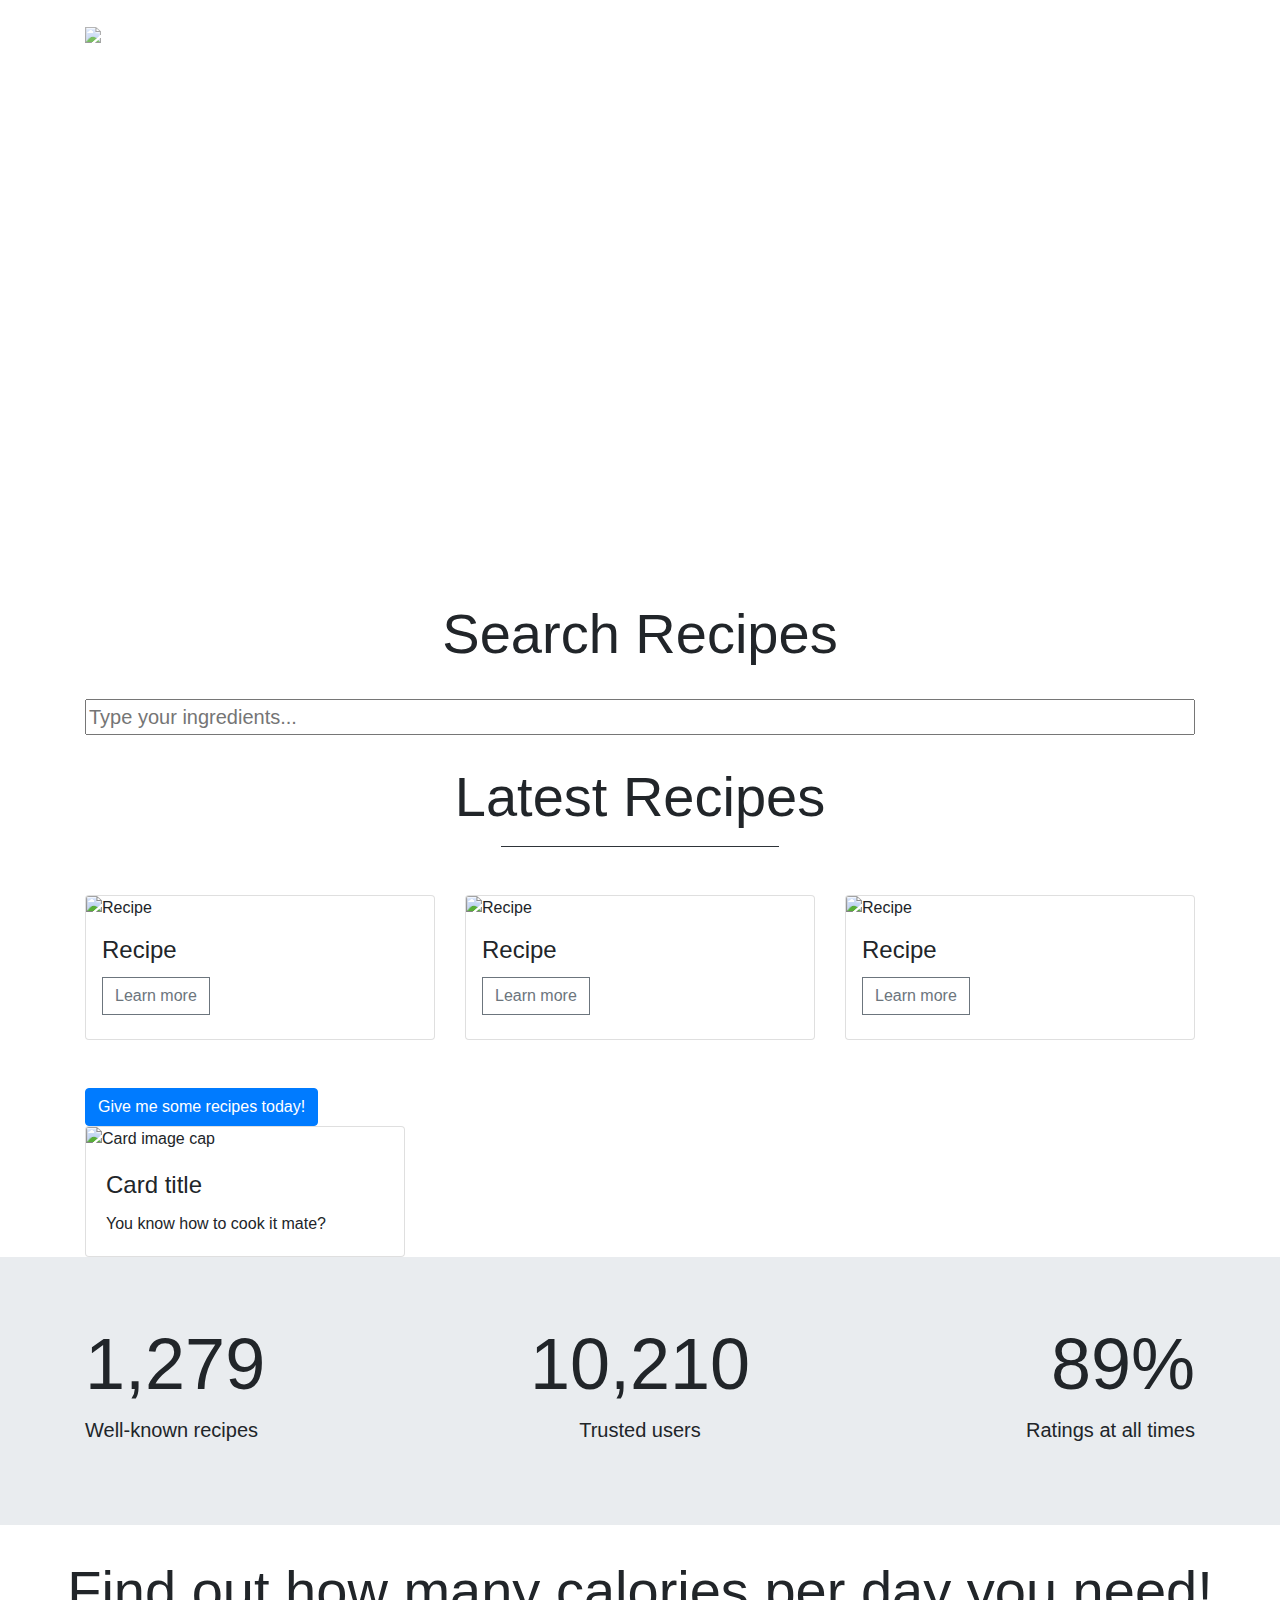
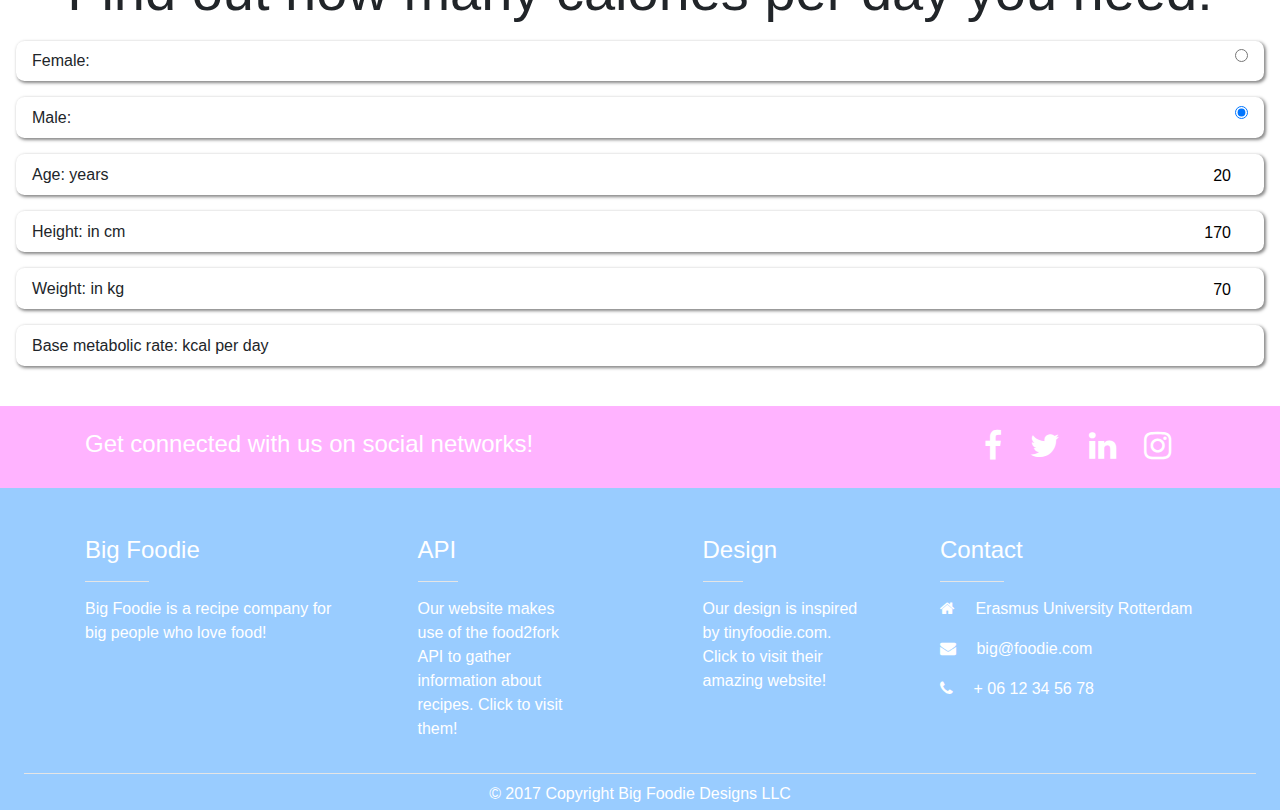
==== commit e12bc440: "Merge branch 'master' of https://github.com/Superbobman/group" ====
--- a/index.html
+++ b/index.html
@@ -34,7 +34,6 @@
             <nav>
               <ul class="navigation">
                 <li><a href="#home">Home</a></li>
-                <li><a href="#mix">Find your mix</a></li>
                 <li><a href="explore.html">Explore</a></li>
                 <li><a href="contacts_edit.html">Contact</a></li>
               </ul>
@@ -50,7 +49,7 @@
 
  <div class="container pb-4" id="mix">
   <h3 class="display-4 text-center">Search Recipes</h3>
-  <hr class="bg-dark w-25">
+  <br>
     <p class="lead text-center">
       <input type="text" id="searchform" name="search" placeholder="Type your ingredients...">
     </p>
@@ -60,6 +59,7 @@
       <div class="container container mt-4 mb-5">
         <h3 class="display-4 text-center"> Latest Recipes </h3>
         <hr class="bg-dark mb-4 w-25">
+        <br>
         <div class="row">
             <div class="col-md-4">
                 <div class="card">
@@ -153,7 +153,7 @@
   </label>
 </div>
 
-
+<br>
 
       <!-- Footer -->
       <footer class="footer text-white">
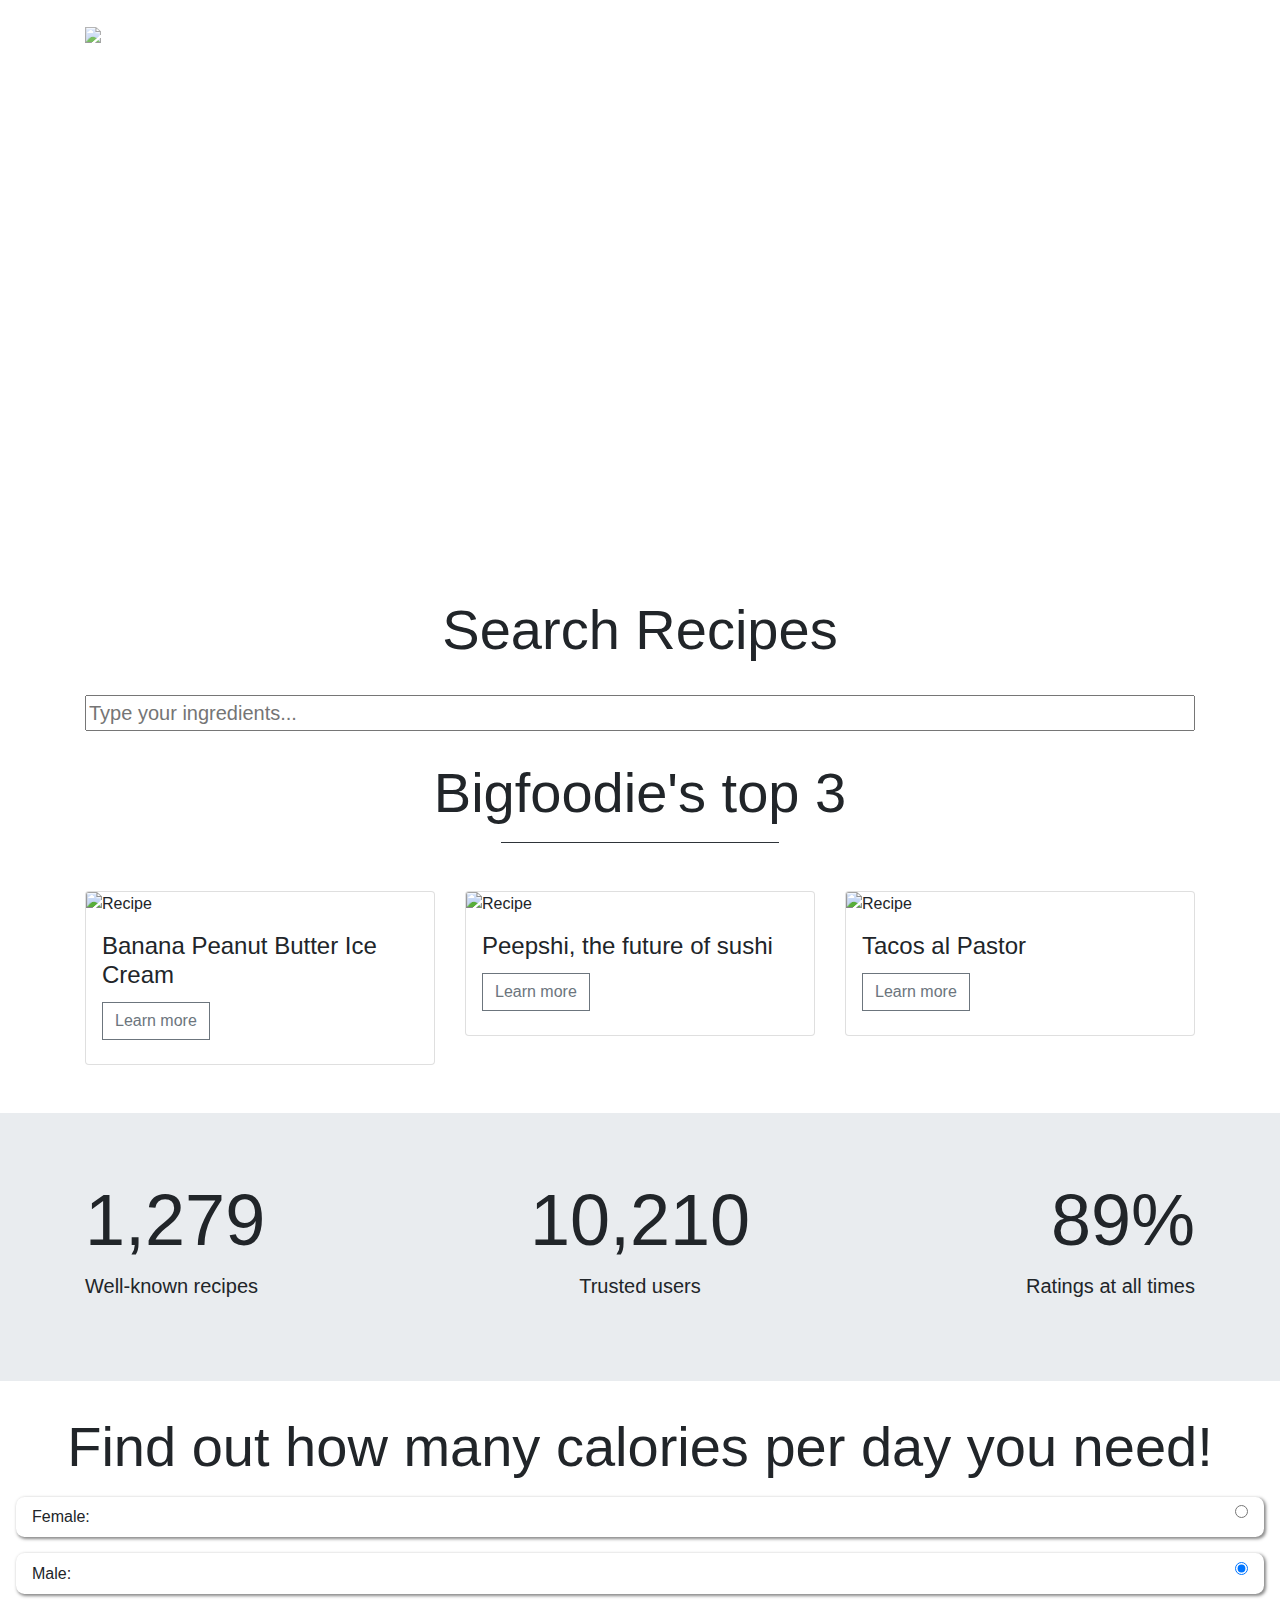
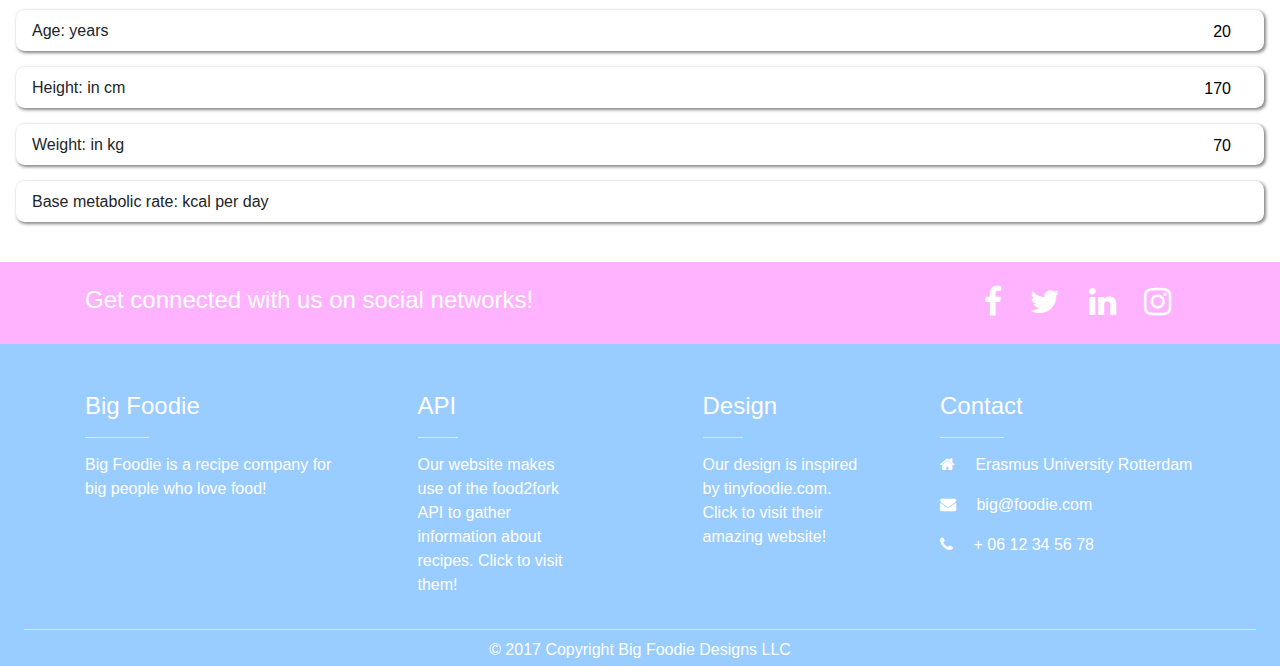
==== commit 7bf9ffa8: "no" ====
--- a/index.html
+++ b/index.html
@@ -45,7 +45,8 @@
   </div>
   </header>
 
- <div class="view intro hm-purple-light" style="height: 600px;"></div>
+ <div class="view intro hm-purple-light" style="height: 500px;"></div>
+ <br><br><br><br>
 
  <div class="container pb-4" id="mix">
   <h3 class="display-4 text-center">Search Recipes</h3>
@@ -57,52 +58,39 @@
 
       <!-- Card -->
       <div class="container container mt-4 mb-5">
-        <h3 class="display-4 text-center"> Latest Recipes </h3>
+        <h3 class="display-4 text-center"> Bigfoodie's top 3 </h3>
         <hr class="bg-dark mb-4 w-25">
         <br>
         <div class="row">
             <div class="col-md-4">
                 <div class="card">
-                    <img class="card-img-top" id="card1img" src="https://dummyimage.com/350x250/c7c7c7/000.png" alt="Recipe">
+                    <img class="card-img-top" id="card1img" src="http://static.food2fork.com/bananapeanutbuttericecream5c16d.jpg" alt="Recipe">
                     <div class="card-block p-3">
-                        <h4 class="card-title" id="card1name">Recipe</h4>
-                        <a href="#" class="btn btn-outline-secondary rounded-0 mb-2" id="card1link">Learn more</a>
+                        <h4 class="card-title" id="card1name">Banana Peanut Butter Ice Cream</h4>
+                        <a href="http://food2fork.com/view/TwoIngredient_Banana_Peanut_Butter_Ice_Cream/54489" class="btn btn-outline-secondary rounded-0 mb-2" id="card1link">Learn more</a>
                     </div>
                 </div>
             </div>
             <div class="col-md-4">
               <div class="card">
-                  <img class="card-img-top" id="card2img" src="https://dummyimage.com/350x250/c7c7c7/000.png" alt="Recipe">
+                  <img class="card-img-top" id="card2img" src="http://static.food2fork.com/22100331peepshiprimarydb4a.jpg" alt="Recipe">
                   <div class="card-block p-3">
-                      <h4 class="card-title" id="card2name">Recipe</h4>
-                      <a href="#" class="btn btn-outline-secondary rounded-0 mb-2" id="card2link">Learn more</a>
+                      <h4 class="card-title" id="card2name">Peepshi, the future of sushi</h4>
+                      <a href="http://food2fork.com/view/How_to_Make_Peepshi__Peeps_Sushi/367438" class="btn btn-outline-secondary rounded-0 mb-2" id="card2link">Learn more</a>
                   </div>
               </div>
             </div>
             <div class="col-md-4">
               <div class="card">
-                  <img class="card-img-top" id="card3img" src="https://dummyimage.com/350x250/c7c7c7/000.png" alt="Recipe">
+                  <img class="card-img-top" id="card3img" src="http://static.food2fork.com/29554_tacos_al_pastor_2_620aecf.jpg" alt="Recipe">
                   <div class="card-block p-3">
-                      <h4 class="card-title" id="card3name">Recipe</h4>
-                      <a href="#" class="btn btn-outline-secondary rounded-0 mb-2" id="card3link">Learn more</a>
+                      <h4 class="card-title" id="card3name">Tacos al Pastor</h4>
+                      <a href="http://food2fork.com/view/Tacos_al_Pastor_Recipe/c5991a" class="btn btn-outline-secondary rounded-0 mb-2" id="card3link">Learn more</a>
                   </div>
               </div>
             </div>
         </div>
     </div>
-
-    <!--challenge-->
-    <div class="container" id="challengeee">
-    <button type="button" id="button" class="btn btn-primary">Give me some recipes today!</button>
-    <div class="card" style="width: 20rem;">
-      <img class="card-img-top" id="challenge_img" src="https://launchbit.com/carbon-i/6707-ToptalCarbon123.jpg" alt="Card image cap">
-      <div class="card-body">
-        <h4 class="card-title" id="challenge_title">Card title</h4>
-        <p class="card-text" id="challenge_p">You know how to cook it mate?</p>
-      </div>
-    </div>
-    </div>
-    <!--challenge-->
 
     <!--Jumbotron-->
     <div id=jumbotron1>
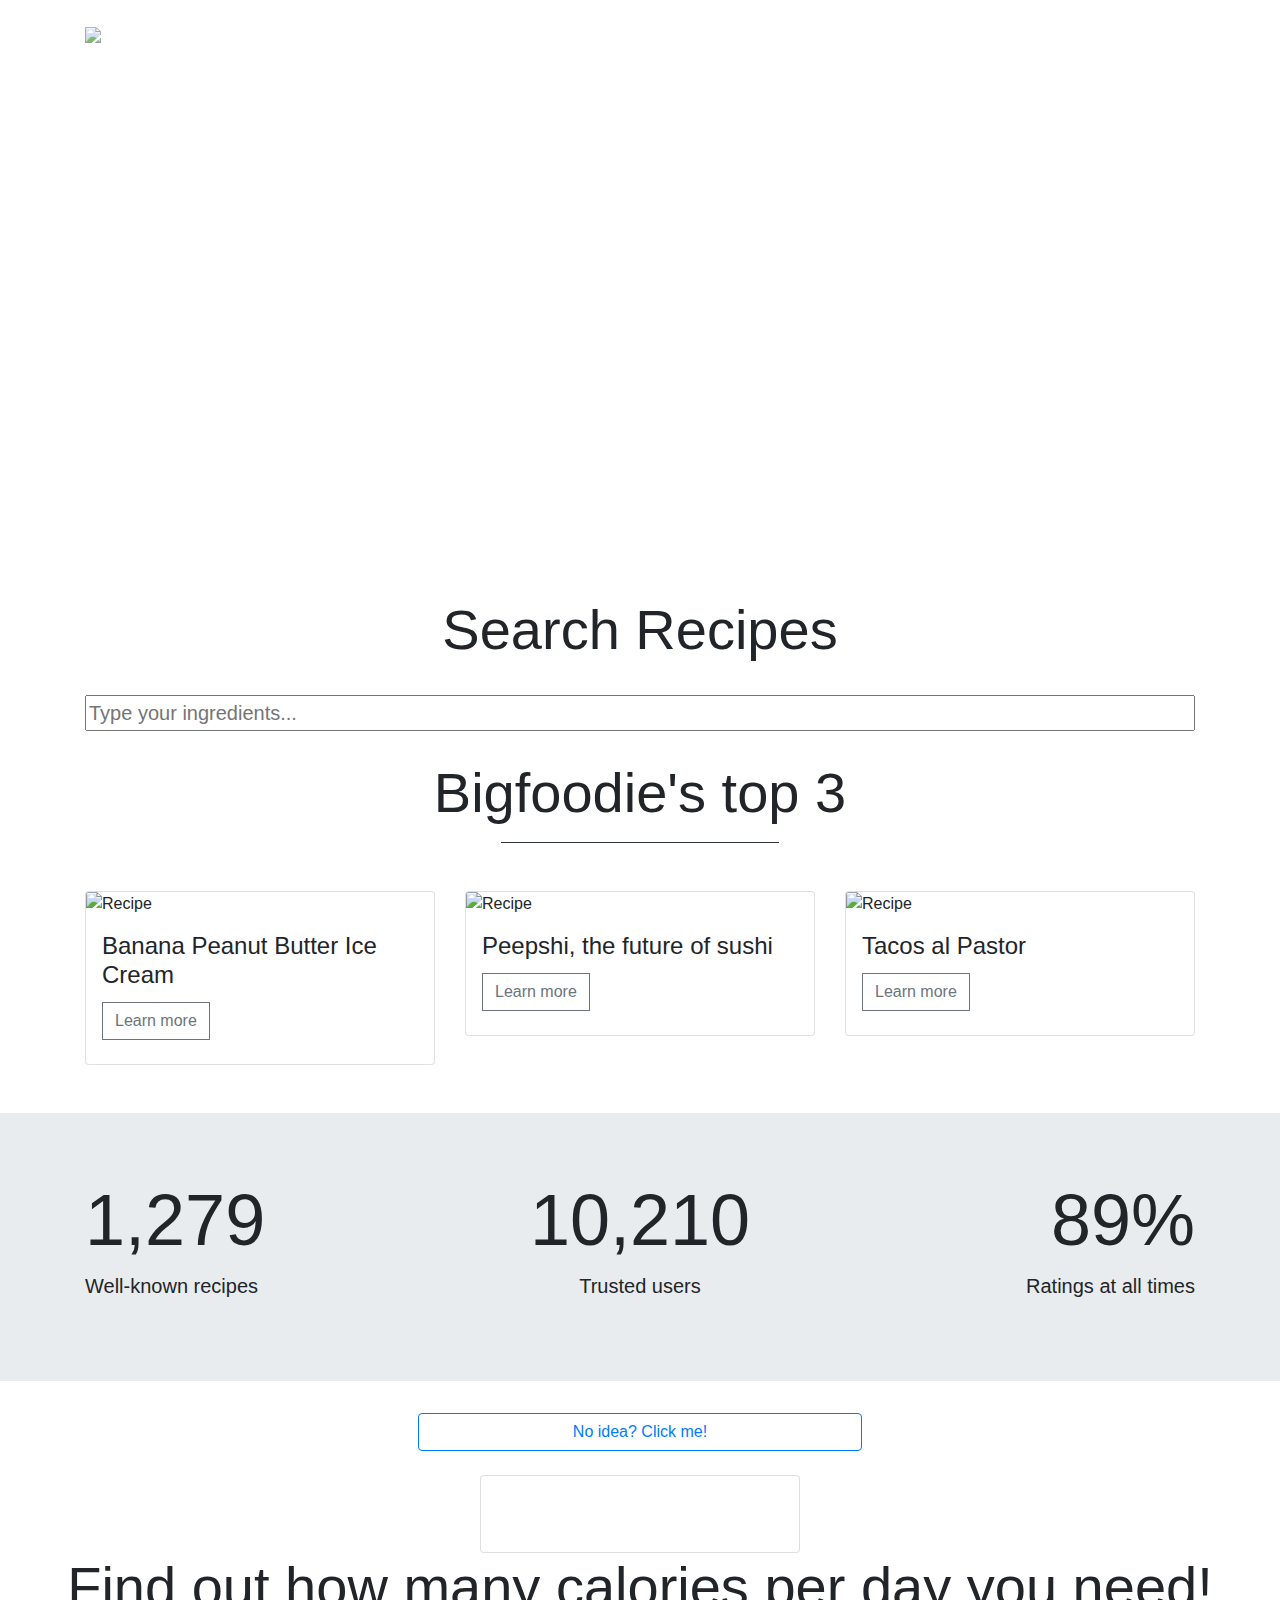
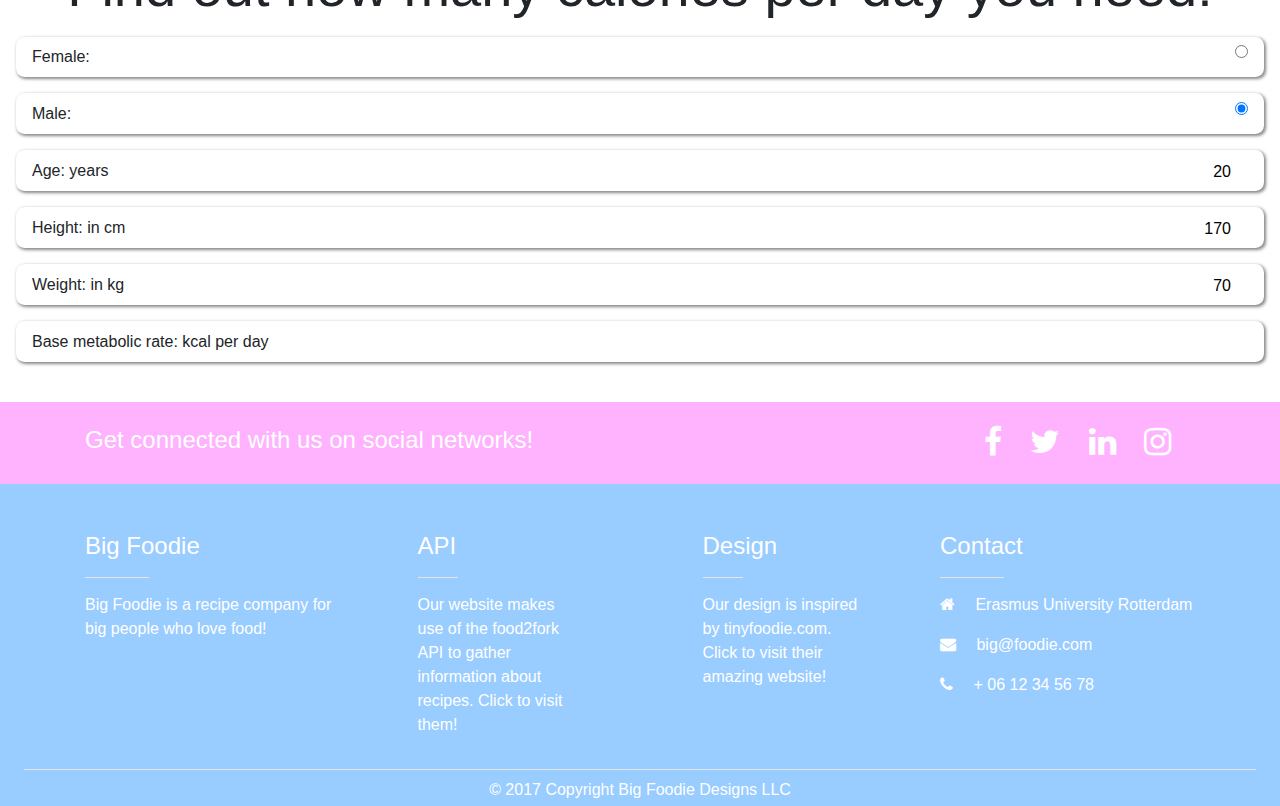
==== commit a45f1f51: "final" ====
--- a/index.html
+++ b/index.html
@@ -113,6 +113,19 @@
     </div>
     </div>
     </div>
+
+    <!--challenge-->
+<div class="container" id="challengeee">
+<button type="button" id="button1" class="btn btn-outline-primary">No idea? Click me!</button><br>
+<div class="card" style="width: 20rem;" id="randomcard">
+  <img class="card-img-top" id="challenge_img" a href="https://launchbit.com/carbon-i/6707-ToptalCarbon123.jpg" alt="">
+  <div class="card-body">
+    <h4 class="card-title" id="challenge_title" alt=""></h4>
+    <p class="card-text" id="challenge_p" alt=""></p>
+  </div>
+</div>
+</div>
+<!--challenge-->
     <!--Jumbotron-->
 
       <!-- Calories counter form -->
--- a/group.css
+++ b/group.css
@@ -16,6 +16,18 @@
 
 #searchform {
   width: 100%;
+}
+
+#button1 {
+  display: block;
+  margin: auto;
+  width: 40%;
+}
+
+#randomcard {
+  display: block;
+  margin: auto;
+  width: 40%;
 }
 
 #socialmedia {
